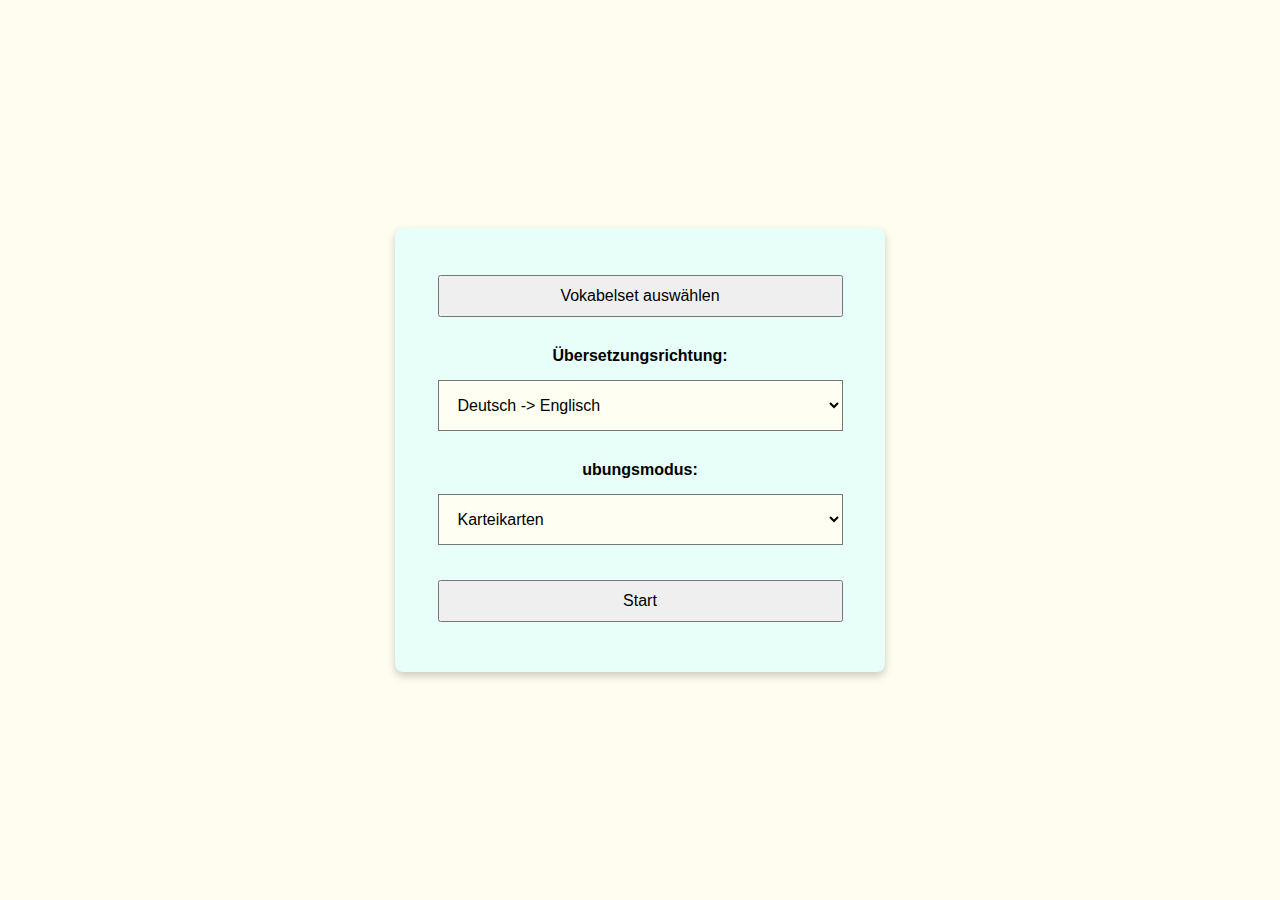
==== index.html @ d74eb0cb "x" ====
<!DOCTYPE html>
<html lang="de">

<head>
  <meta charset="UTF-8" />
  <meta name='apple-mobile-web-app-capable' content='yes' />
  <meta name='apple-mobile-web-app-status-bar-style' content='black' />
  <link rel='apple-touch-icon' href='icons/vt_icon_128x128.png' />
  <meta content='width=device-width, initial-scale=1.0, maximum-scale=1.0, user-scalable=no', name='viewport' />
  <title>Vokabeltrainer</title>
  <link rel="stylesheet" href="style.css">
  <script src="vocabularytrainer.js" defer></script>
</head>

<body>
  <div id="container">
    <!-- Vokabelset auswählen Button -->
    <div id="fileselect">
      <button onclick="selectVocabularyFile()">Vokabelset auswählen</button>
      <input type="file" id="fileInput" class="hidden" accept=".txt" />
    </div>
    <!-- Einstellungen -->
    <div id="settings">
      <label for="direction">Übersetzungsrichtung:</label>
      <select id="direction" class="large-text">
        <option value="de-en">Deutsch -> Englisch</option>
        <option value="en-de">Englisch -> Deutsch</option>
      </select>

      <label for="mode">ubungsmodus:</label>
      <select id="mode" class="large-text">
        <option value="flashcard">Karteikarten</option>
        <option value="multiple-choice">Multiple Choice</option>
      </select>

    </div>
    <button id="startBtn" onclick="startTraining()">Start</button>

    <!-- Karteikarten-Modus -->
    <div id="flashcard-mode" class="hidden">
      <p id="vocabulary"></p>
      <button id="flipButton" onclick="flipCard()">Karte umdrehen</button>
      <div id="knowButtons">
        <button id="knowButton" class="hidden" onclick="markKnown(true)">Kann ich</button>
        <button id="dontKnowButton" class="hidden" onclick="markKnown(false)">Kann ich nicht</button>
      </div>
    </div>

    <!-- Multiple-Choice-Modus -->
    <div id="multiple-choice-mode" class="hidden">
      <div id="progress"></div>
      <p id="question"></p>
      <div id="choices"></div>
    </div>

    <!-- Abbrechen-Button -->
    <button id="abortButton" onclick="confirmEndTraining()" class="hidden">Abbrechen</button>
  </div>

</body>

</html>
---- style.css ----
/* Basis-Stile für größere Bildschirme (Standard) */
body {
  font-family: Arial, sans-serif;
  display: flex;
  justify-content: center;
  align-items: center;
  height: 100vh;
  margin: 0;
  background-color: #f0f0f0;
  flex-direction: column;

  background-color: #fffdef;
}

#container {
  background-color: rgb(231, 254, 249);
  width: 450px;
  padding: 12px 20px 50px 20px;
  border-radius: 8px;
  box-shadow: 0px 4px 8px rgba(0, 0, 0, 0.2);
  text-align: center;
  position: relative;
  height: auto;
}

button,
select {
  margin-top: 15px;
  padding: 10px;
  width: 90%;
  font-size: 1rem;
}

label {
  display: block;
  margin-top: 10px;
  font-weight: bold;
}

.hidden {
  display: none;
}

#progress {
  display: flex;
  margin-top: 20px;
  height: 20px;
  border: 1px solid #ccc;
  border-radius: 8px;
  overflow: hidden;
}

.progress-segment {
  flex: 1;
  background-color: #ddd;
}

.progress-correct {
  background-color: #5cd360;
}

.progress-incorrect {
  background-color: #cc1104;
}

#choices {
  display: grid;
  grid-template-columns: 200px 200px;
  grid-template-rows: 150px 150px;
  gap: 15px;
  justify-content: center;
  margin-top: 20px;
}

#choices button.correct {
  background-color: #5cd360 !important;
  color: white;
}

#choices button.incorrect {
  background-color: #cc1104 !important;
  color: white;
}

#choices button {
  width: 200px;
  height: 150px;
  font-size: 1.5em;
  cursor: pointer;
  border-radius: 8px;
  border: none;
  background-color: #eee69d;
  color: rgb(2, 1, 1);
  transition: background-color 0.3s;
}

#choices button:hover {
  background-color: #ebde6a;
}

#abortButton {
  margin-top: 20px;
  padding: 5px 15px;
  font-size: 0.8rem;
  cursor: pointer;
  background-color: #b7b7b7;
  color: rgb(9, 5, 5);
  border: none;
  width: auto;
  position: absolute;
  bottom: -40px;
  right: 20px;
  border-radius: 4px;
  transition: background-color 0.3s;
}

#abortButton:hover {
  background-color: #d5d5d5;
}

#knowButtons {
  display: flex;
  gap: 10px;
  justify-content: center;
}

#knowButton,
#dontKnowButton,
#flipButton {
  width: 45%;
  height: 4.5em;
  padding: 10px;
  font-size: 1rem;
  cursor: pointer;
  border-radius: 10px;
  border: none;
  background-color: #eee69d;
  transition: background-color 0.3s;
}

#knowButton:hover,
#dontKnowButton:hover {
  background-color: #ebde6a;
}

#flipButton {
  width: 93%;
}

#question, #vocabulary {
  display: grid;
  place-items: center;
  margin: 20px;
  padding: 10px;
  font-size: 2.2em;
  height: 120px;
}

.large-text {
  padding: 15px;
}

.highlight {
  background-color: yellow !important;
  color: rgb(14, 10, 2) !important;
}

#fileselect {
  padding-bottom: 20px;
  padding-top: 20px;
}

#settings select,
#settings button {
    margin-bottom: 20px; /* Fügen Sie hier den gewünschten Abstand hinzu */
    background-color: rgb(255, 254, 242);
}

#settings button {
  height: 60px;
  border-radius: 10px;
  background-color: rgb(235, 235, 235);
}


/* Media Query für kleinere Bildschirme (z. B. iPhone 15 Pro) */
@media (max-width: 500px) {
  #container {
      width: 90%; /* Anpassung der Breite an den Bildschirm */
      padding: 10px;
  }

  #choices {
      grid-template-columns: 1fr;
      grid-template-rows: auto;
      gap: 10px;
  }

  #choices button {
      width: 100%; /* Buttons füllen die Breite */
      height: 80px; /* Kleinere Höhe für kleine Bildschirme */
      font-size: 1.2em; /* Kleinere Schriftgröße */
  }

  #question, #vocabulary {
      font-size: 1.8em; /* Schriftgröße anpassen */
      height: 80px;
  }

  #abortButton {
      position: static;
      margin-top: 20px;
  }

  #knowButton,
  #dontKnowButton,
  #flipButton {
      width: 100%; /* Buttons in voller Breite für einfache Bedienung */
      font-size: 0.9rem;
      height: 3.5em;
  }
}
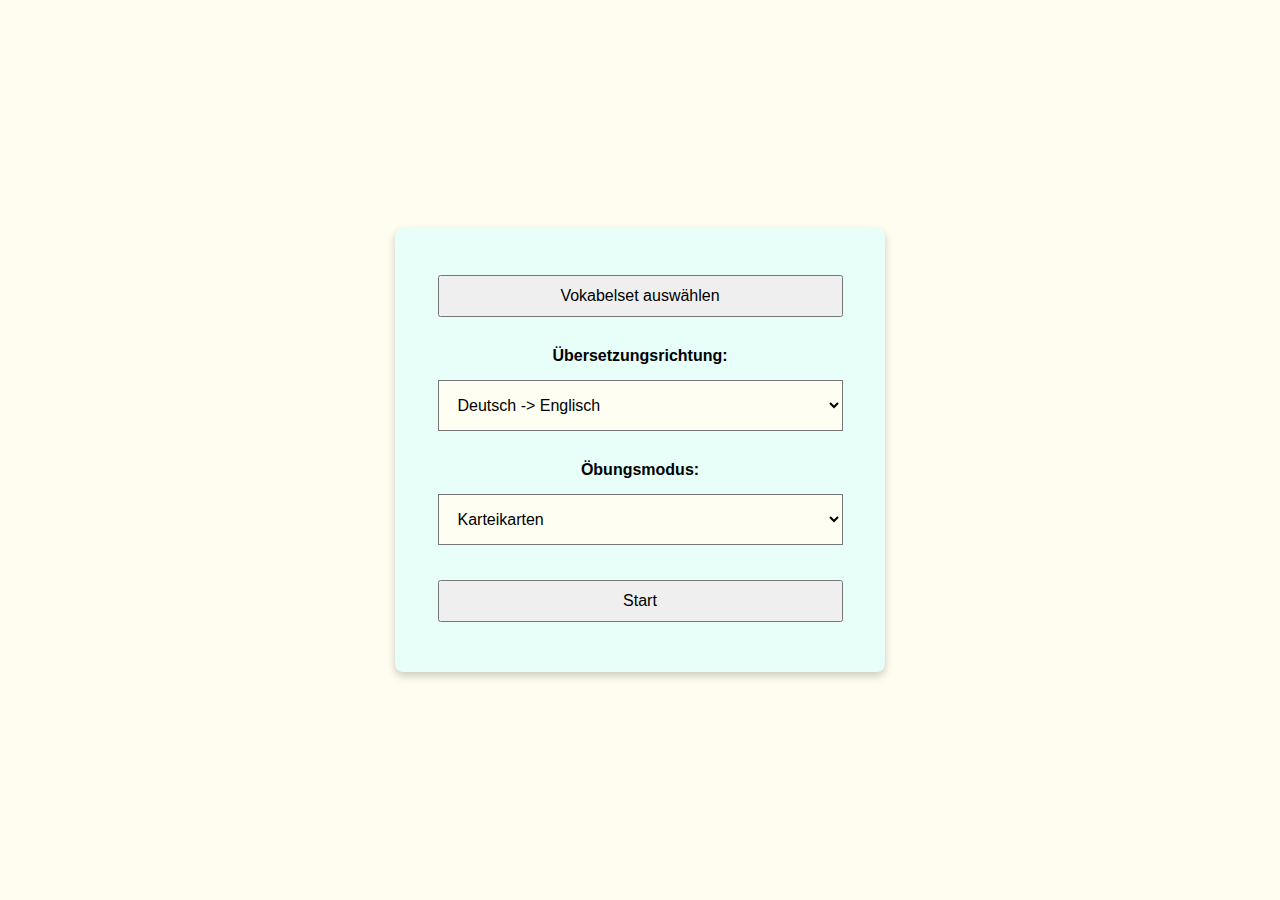
==== commit 258ffb3a: "x" ====
--- a/index.html
+++ b/index.html
@@ -27,7 +27,7 @@
         <option value="en-de">Englisch -> Deutsch</option>
       </select>
 
-      <label for="mode">ubungsmodus:</label>
+      <label for="mode">Öbungsmodus:</label>
       <select id="mode" class="large-text">
         <option value="flashcard">Karteikarten</option>
         <option value="multiple-choice">Multiple Choice</option>
@@ -54,8 +54,9 @@
     </div>
 
     <!-- Abbrechen-Button -->
-    <button id="abortButton" onclick="confirmEndTraining()" class="hidden">Abbrechen</button>
+   
   </div>
+  <button id="abortButton" onclick="confirmEndTraining()" class="hidden">Abbrechen</button>
 
 </body>
 
--- a/style.css
+++ b/style.css
@@ -100,16 +100,12 @@
 
 #abortButton {
   margin-top: 20px;
-  padding: 5px 15px;
   font-size: 0.8rem;
   cursor: pointer;
-  background-color: #b7b7b7;
-  color: rgb(9, 5, 5);
+  background-color: #fef5d1;
+  color: rgb(0144,144,144);
   border: none;
   width: auto;
-  position: absolute;
-  bottom: -40px;
-  right: 20px;
   border-radius: 4px;
   transition: background-color 0.3s;
 }
@@ -207,11 +203,7 @@
       height: 80px;
   }
 
-  #abortButton {
-      position: static;
-      margin-top: 20px;
-  }
-
+  
   #knowButton,
   #dontKnowButton,
   #flipButton {
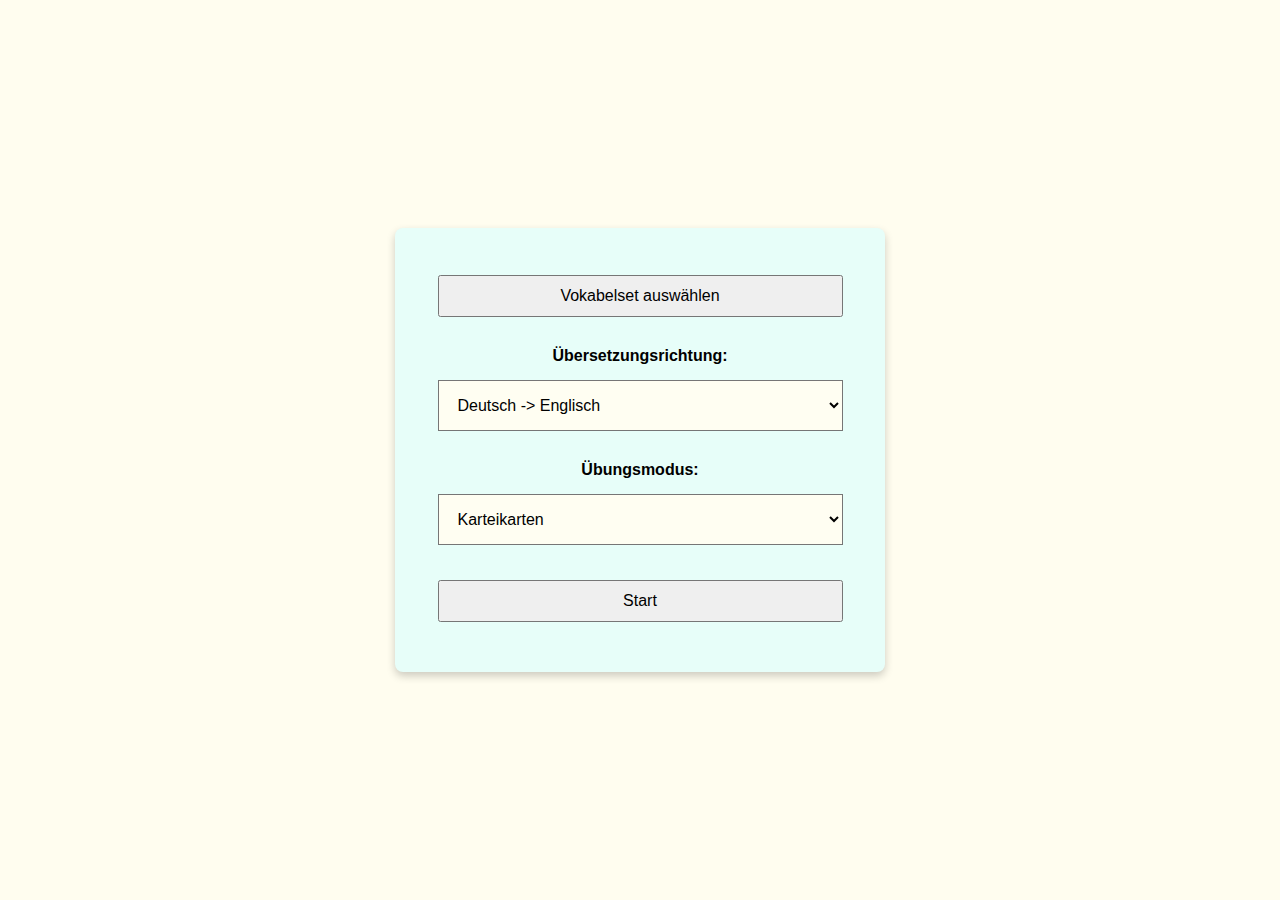
==== commit 05142ce2: "x" ====
--- a/index.html
+++ b/index.html
@@ -27,7 +27,7 @@
         <option value="en-de">Englisch -> Deutsch</option>
       </select>
 
-      <label for="mode">Öbungsmodus:</label>
+      <label for="mode">Übungsmodus:</label>
       <select id="mode" class="large-text">
         <option value="flashcard">Karteikarten</option>
         <option value="multiple-choice">Multiple Choice</option>
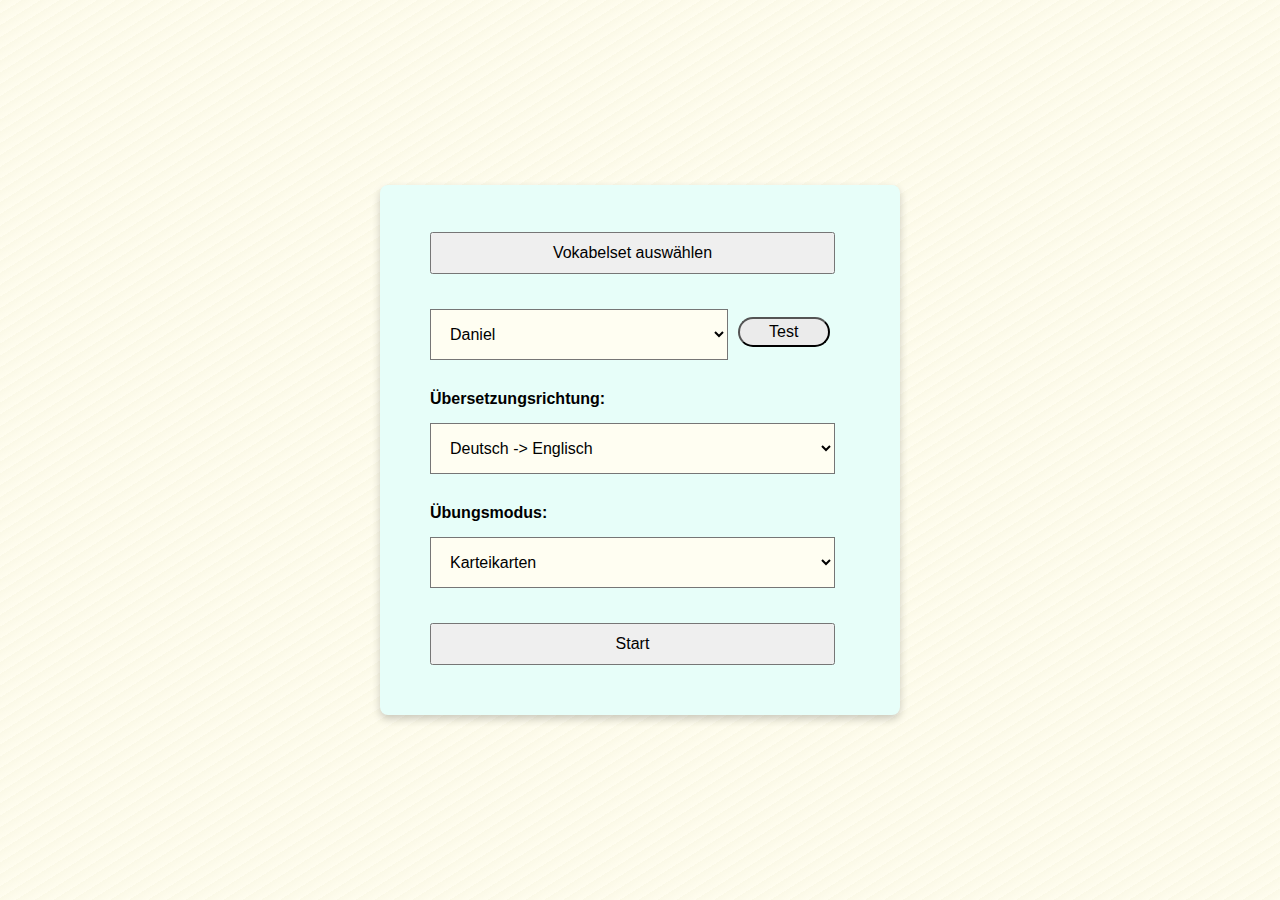
==== commit f8a53866: "x" ====
--- a/index.html
+++ b/index.html
@@ -19,8 +19,13 @@
       <button onclick="selectVocabularyFile()">Vokabelset auswählen</button>
       <input type="file" id="fileInput" class="hidden" accept=".txt" />
     </div>
+   
     <!-- Einstellungen -->
     <div id="settings">
+      <div id="voice">
+        <select id="voices" class="large-text"></select>
+        <button onclick="playVoiceSample()">Test</button>
+      </div>
       <label for="direction">Übersetzungsrichtung:</label>
       <select id="direction" class="large-text">
         <option value="de-en">Deutsch -> Englisch</option>
@@ -38,7 +43,7 @@
 
     <!-- Karteikarten-Modus -->
     <div id="flashcard-mode" class="hidden">
-      <p id="vocabulary"></p>
+      <p id="vocabulary" onclick="speak()"></p>
       <button id="flipButton" onclick="flipCard()">Karte umdrehen</button>
       <div id="knowButtons">
         <button id="knowButton" class="hidden" onclick="markKnown(true)">Kann ich</button>
--- a/style.css
+++ b/style.css
@@ -6,19 +6,29 @@
   align-items: center;
   height: 100vh;
   margin: 0;
-  background-color: #f0f0f0;
+  
   flex-direction: column;
 
   background-color: #fffdef;
+
+
+    background-image: repeating-linear-gradient(
+      -32deg,
+      #fffdef,
+      #fbf9e7 10px,
+      #fffdef 10px,
+      #fbf9e7 20px
+    );
+    
 }
 
 #container {
   background-color: rgb(231, 254, 249);
   width: 450px;
-  padding: 12px 20px 50px 20px;
+  padding: 12px 20px 50px 50px;
   border-radius: 8px;
   box-shadow: 0px 4px 8px rgba(0, 0, 0, 0.2);
-  text-align: center;
+ /* text-align: center; */
   position: relative;
   height: auto;
 }
@@ -178,6 +188,35 @@
   background-color: rgb(235, 235, 235);
 }
 
+select, button {
+  color: black !important;
+}
+
+/* Voice Settings */
+  #voice {
+    width: 400px;
+    display: flex;
+    gap: 10px; /* Abstand zwischen Combobox und Button */
+    align-items: center; /* Vertikale Ausrichtung */
+  }
+
+  #voices {
+    flex: 3; /* 3 von 4 Einheiten (entspricht 75% des Platzes) */
+  }
+
+  #voice button {
+    flex: 1;
+    height: 30px;
+    display: flex;
+    align-items: center;
+    justify-content: center;
+    padding: 0; /* Entfernt zusätzlichen Innenabstand */
+    margin: 0; /* Entfernt eventuelle äußere Abstände */
+    border-radius: 130px;
+    position: relative;
+    top:-5px;
+}
+
 
 /* Media Query für kleinere Bildschirme (z. B. iPhone 15 Pro) */
 @media (max-width: 500px) {
@@ -195,7 +234,7 @@
   #choices button {
       width: 100%; /* Buttons füllen die Breite */
       height: 80px; /* Kleinere Höhe für kleine Bildschirme */
-      font-size: 1.2em; /* Kleinere Schriftgröße */
+      font-size: 1.6em; /* Kleinere Schriftgröße */
   }
 
   #question, #vocabulary {
@@ -211,4 +250,7 @@
       font-size: 0.9rem;
       height: 3.5em;
   }
-}
+
+ 
+  
+}
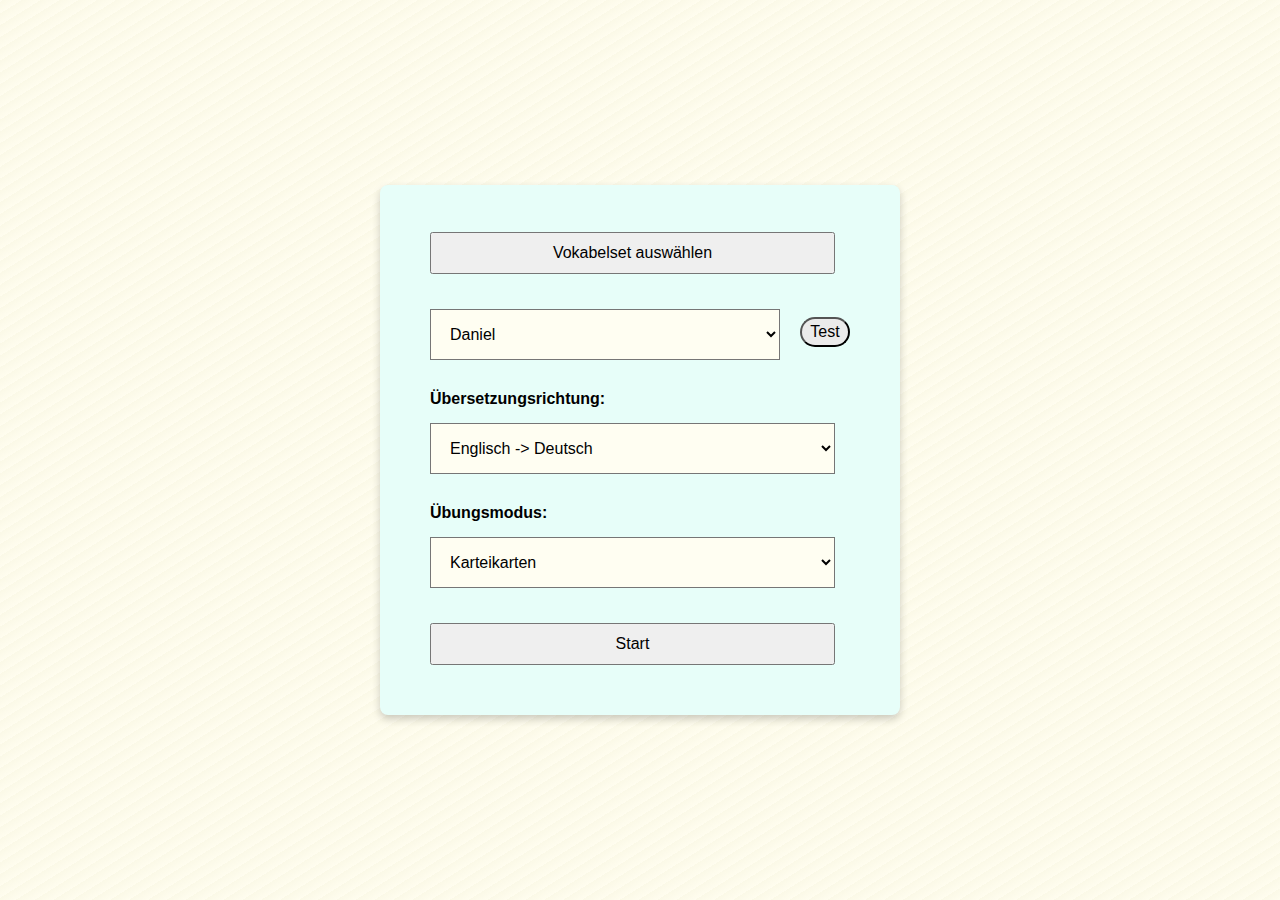
==== commit 9c3b0c2e: "x" ====
--- a/index.html
+++ b/index.html
@@ -28,8 +28,8 @@
       </div>
       <label for="direction">Übersetzungsrichtung:</label>
       <select id="direction" class="large-text">
+        <option value="en-de">Englisch -> Deutsch</option>
         <option value="de-en">Deutsch -> Englisch</option>
-        <option value="en-de">Englisch -> Deutsch</option>
       </select>
 
       <label for="mode">Übungsmodus:</label>
--- a/style.css
+++ b/style.css
@@ -194,18 +194,22 @@
 
 /* Voice Settings */
   #voice {
-    width: 400px;
     display: flex;
-    gap: 10px; /* Abstand zwischen Combobox und Button */
+    gap: 20px; /* Abstand zwischen Combobox und Button */
     align-items: center; /* Vertikale Ausrichtung */
+    padding-right: 30px;
   }
 
   #voices {
-    flex: 3; /* 3 von 4 Einheiten (entspricht 75% des Platzes) */
+    flex-shrink: 1;
+    min-width: 50px;
   }
 
   #voice button {
-    flex: 1;
+    width: 50px;
+    height: 50px;
+    flex-shrink: 0;
+    flex-grow: 0;
     height: 30px;
     display: flex;
     align-items: center;
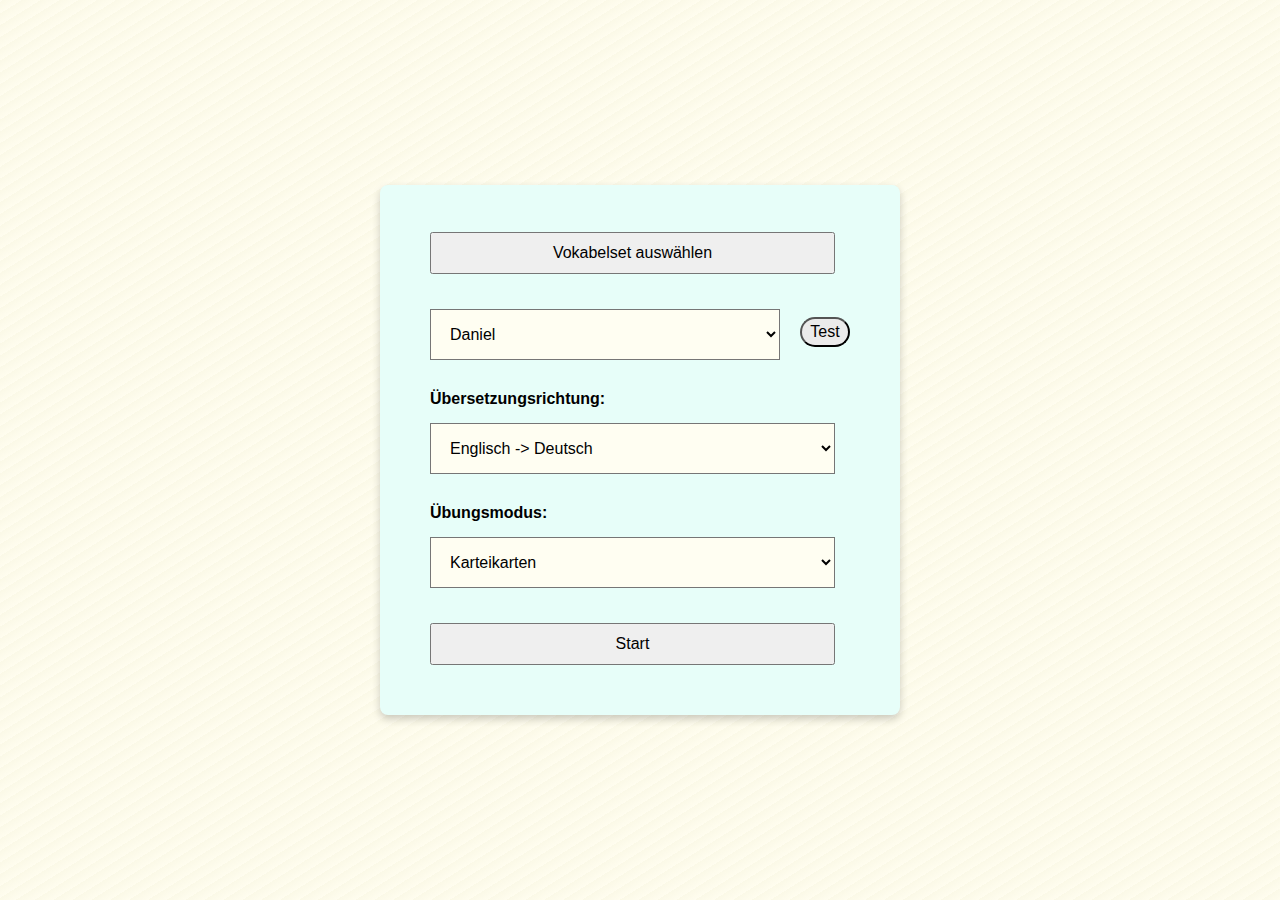
==== commit 8ca8f4cc: "x" ====
--- a/index.html
+++ b/index.html
@@ -54,7 +54,7 @@
     <!-- Multiple-Choice-Modus -->
     <div id="multiple-choice-mode" class="hidden">
       <div id="progress"></div>
-      <p id="question"></p>
+      <p id="question" onclick="speakQuestion()"></p>
       <div id="choices"></div>
     </div>
 
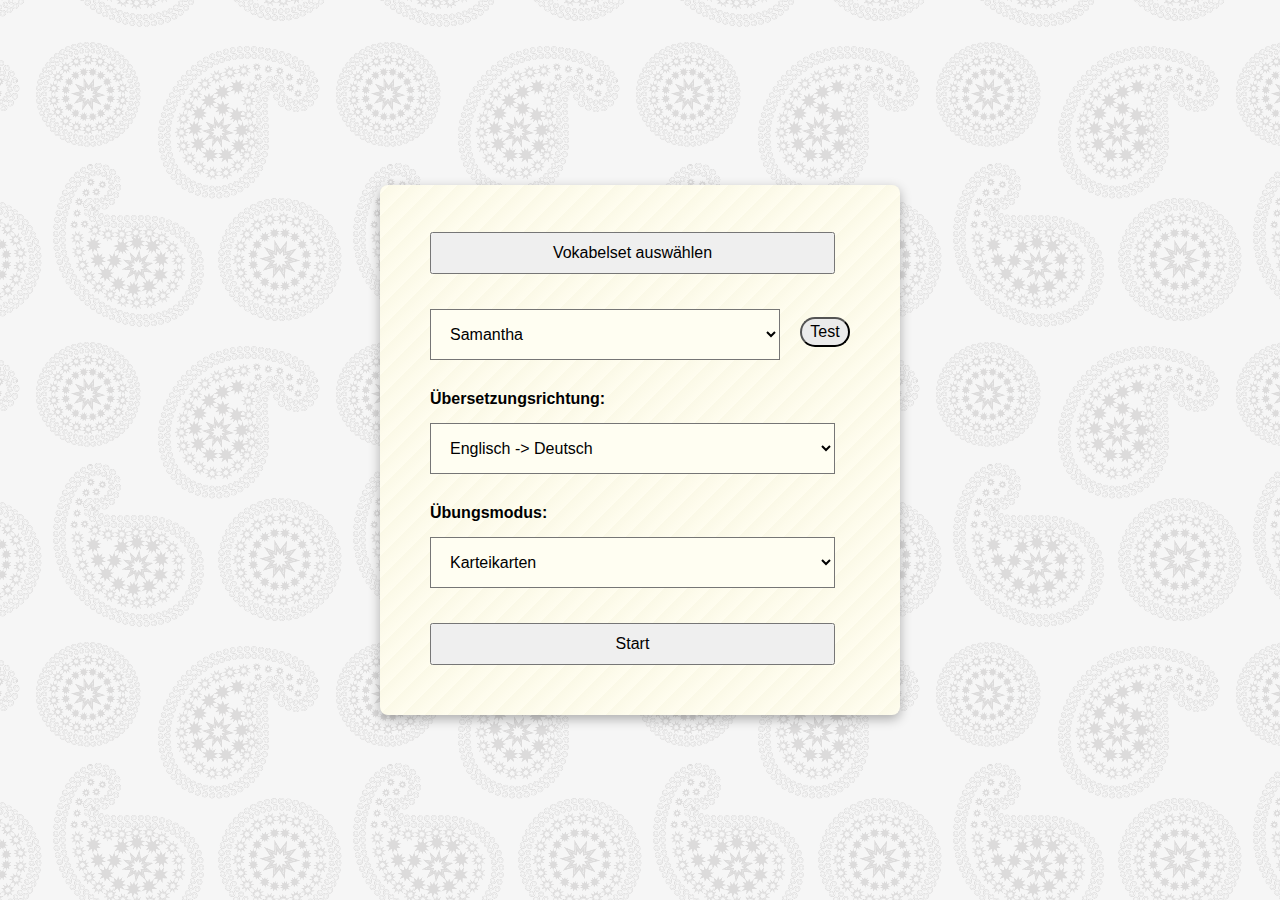
==== commit e6581307: "x" ====
--- a/index.html
+++ b/index.html
@@ -13,6 +13,7 @@
 </head>
 
 <body>
+  <div id="outer">
   <div id="container">
     <!-- Vokabelset auswählen Button -->
     <div id="fileselect">
@@ -62,7 +63,7 @@
    
   </div>
   <button id="abortButton" onclick="confirmEndTraining()" class="hidden">Abbrechen</button>
-
+</div>
 </body>
 
 </html>--- a/style.css
+++ b/style.css
@@ -6,20 +6,20 @@
   align-items: center;
   height: 100vh;
   margin: 0;
-  
   flex-direction: column;
 
   background-color: #fffdef;
-
-
-    background-image: repeating-linear-gradient(
-      -32deg,
-      #fffdef,
-      #fbf9e7 10px,
-      #fffdef 10px,
-      #fbf9e7 20px
-    );
+  background-image: url('images/paisley.png');
+  background-repeat: repeat; /* Wiederholt das Muster */
+  background-size: auto; /* Standardgröße */
+ 
     
+}
+
+#outer {
+  display: flex;
+  flex-direction: column;
+  align-items: flex-end;
 }
 
 #container {
@@ -27,10 +27,20 @@
   width: 450px;
   padding: 12px 20px 50px 50px;
   border-radius: 8px;
-  box-shadow: 0px 4px 8px rgba(0, 0, 0, 0.2);
+  box-shadow: 0 4px 12px rgba(0, 0, 0, 0.3);
  /* text-align: center; */
   position: relative;
   height: auto;
+
+  background-image: repeating-linear-gradient(
+    -45deg,
+    #fffdef,
+    #fbf9e7 16px,
+    #fffdef 14px,
+    #fbf9e7 10px
+  );
+  
+
 }
 
 button,
@@ -112,17 +122,17 @@
   margin-top: 20px;
   font-size: 0.8rem;
   cursor: pointer;
-  background-color: #fef5d1;
-  color: rgb(0144,144,144);
-  border: none;
+  background-color: #fef5d13f;
+  color: rgb(205, 205, 205);
   width: auto;
   border-radius: 4px;
   transition: background-color 0.3s;
-}
-
-#abortButton:hover {
-  background-color: #d5d5d5;
-}
+  border: 1px solid rgb(205, 205, 205);
+  
+  
+}
+
+
 
 #knowButtons {
   display: flex;
@@ -139,13 +149,25 @@
   font-size: 1rem;
   cursor: pointer;
   border-radius: 10px;
-  border: none;
+  border: 2px solid rgb(206, 206, 206);
   background-color: #eee69d;
   transition: background-color 0.3s;
 }
 
+#knowButton {
+  background-color: #A8D5BA; 
+  background-color: #CDEAD6;  
+}
+
+#dontKnowButton {
+  background-color: #F4B6C2;
+  background-color: #FADADD;
+}
+
 #knowButton:hover,
-#dontKnowButton:hover {
+#dontKnowButton:hover,
+#flipButton:hover,
+#abortButton:hover{
   background-color: #ebde6a;
 }
 
